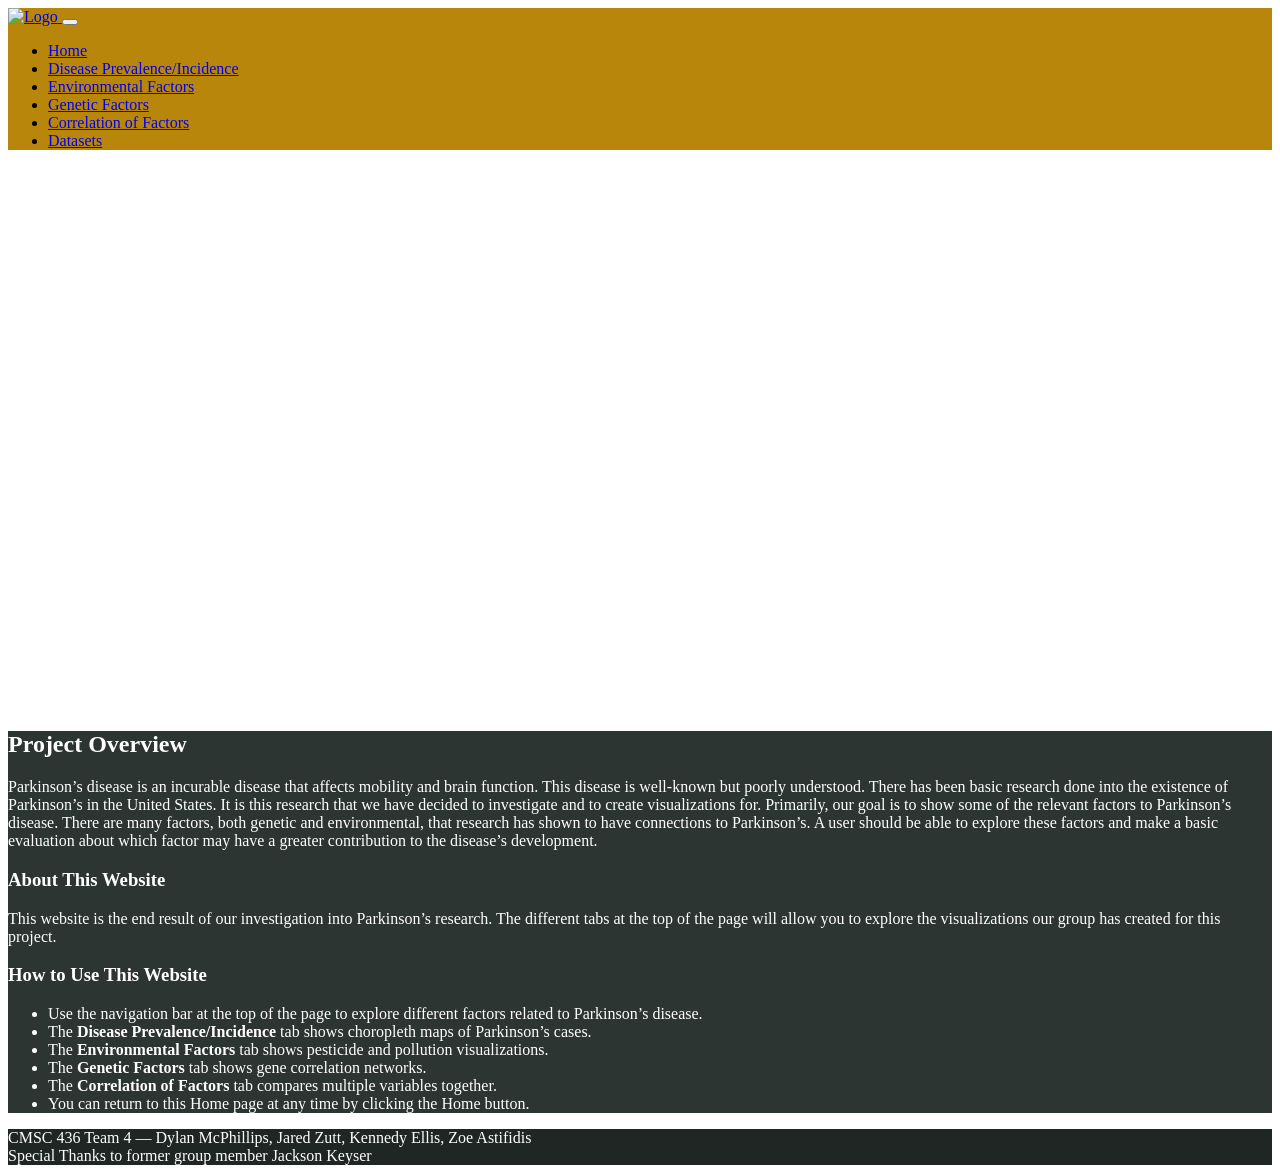
==== index.html @ 83d97052 "Added code to the index and styles files." ====
<!DOCTYPE html>
<html lang="en">
<head>
    <meta charset="UTF-8">
    <meta name="viewport" content="width=device-width, initial-scale=1.0">
    <title>Parkinson’s Factors Project</title>

    <!-- Bootstrap -->
    <link rel="stylesheet" href="bootstrap/css/bootstrap.min.css">
    <link rel="stylesheet" href="css/styles.css">
</head>

<body>

<!-- NAVBAR -->
<nav class="navbar navbar-expand-lg" style="background-color: #b8860b;">
    <div class="container">
        <a class="navbar-brand" href="index.html">
            <img src="images/website_logo.jpg" alt="Logo" style="height: 45px;">
        </a>

        <button class="navbar-toggler" type="button" data-bs-toggle="collapse" data-bs-target="#navMenu">
            <span class="navbar-toggler-icon"></span>
        </button>

        <div class="collapse navbar-collapse" id="navMenu">
            <ul class="navbar-nav ms-auto">
                <li class="nav-item"><a class="nav-link active text-white" href="index.html">Home</a></li>
                <li class="nav-item"><a class="nav-link text-white" href="disease.html">Disease Prevalence/Incidence</a></li>
                <li class="nav-item"><a class="nav-link text-white" href="environment.html">Environmental Factors</a></li>
                <li class="nav-item"><a class="nav-link text-white" href="genetic.html">Genetic Factors</a></li>
                <li class="nav-item"><a class="nav-link text-white" href="correlation.html">Correlation of Factors</a></li>
                <li class="nav-item"><a class="nav-link text-white" href="datasets.html">Datasets</a></li>
            </ul>
        </div>
    </div>
</nav>

<!-- HERO SECTION -->
<header class="hero d-flex align-items-center" 
        style="
            background-image: url('images/BACKGROUND.jpg');
            background-size: cover;
            background-position: center;
            height: 60vh;
            color: #ffffff;
        ">
    <div class="container text-center">
        <h1 class="display-4 fw-bold">Understanding Parkinson’s Disease</h1>
        <p class="lead">Exploring genetic, environmental, and epidemiological factors</p>
    </div>
</header>

<!-- MAIN CONTENT -->
<section class="py-5" style="background-color: #2C3531; color: #ffffff;">
    <div class="container">

        <!-- EXECUTIVE SUMMARY -->
        <h2 class="fw-bold">Project Overview</h2>
        <p>
            Parkinson’s disease is an incurable disease that affects mobility and brain function. 
            This disease is well-known but poorly understood. There has been basic research done 
            into the existence of Parkinson’s in the United States. It is this research that we 
            have decided to investigate and to create visualizations for. Primarily, our goal is 
            to show some of the relevant factors to Parkinson’s disease. There are many factors, 
            both genetic and environmental, that research has shown to have connections to 
            Parkinson’s. A user should be able to explore these factors and make a basic evaluation 
            about which factor may have a greater contribution to the disease’s development.
        </p>

        <!-- WEBSITE DESCRIPTION -->
        <h3 class="fw-bold mt-4">About This Website</h3>
        <p>
            This website is the end result of our investigation into Parkinson’s research. 
            The different tabs at the top of the page will allow you to explore the visualizations 
            our group has created for this project.
        </p>

        <!-- USER INSTRUCTIONS -->
        <h3 class="fw-bold mt-4">How to Use This Website</h3>
        <ul>
            <li>Use the navigation bar at the top of the page to explore different factors related to Parkinson’s disease.</li>
            <li>The <strong>Disease Prevalence/Incidence</strong> tab shows choropleth maps of Parkinson’s cases.</li>
            <li>The <strong>Environmental Factors</strong> tab shows pesticide and pollution visualizations.</li>
            <li>The <strong>Genetic Factors</strong> tab shows gene correlation networks.</li>
            <li>The <strong>Correlation of Factors</strong> tab compares multiple variables together.</li>
            <li>You can return to this Home page at any time by clicking the Home button.</li>
        </ul>

    </div>
</section>

<!-- OPTIONAL FOOTER -->
<footer class="text-center py-3" style="background-color: #1f2624; color: #ffffff;">
    CMSC 436 Team 4 — Dylan McPhillips, Jared Zutt, Kennedy Ellis, Zoe Astifidis  
    <br>Special Thanks to former group member Jackson Keyser
</footer>

<script src="bootstrap/js/bootstrap.bundle.min.js"></script>
</body>
</html>
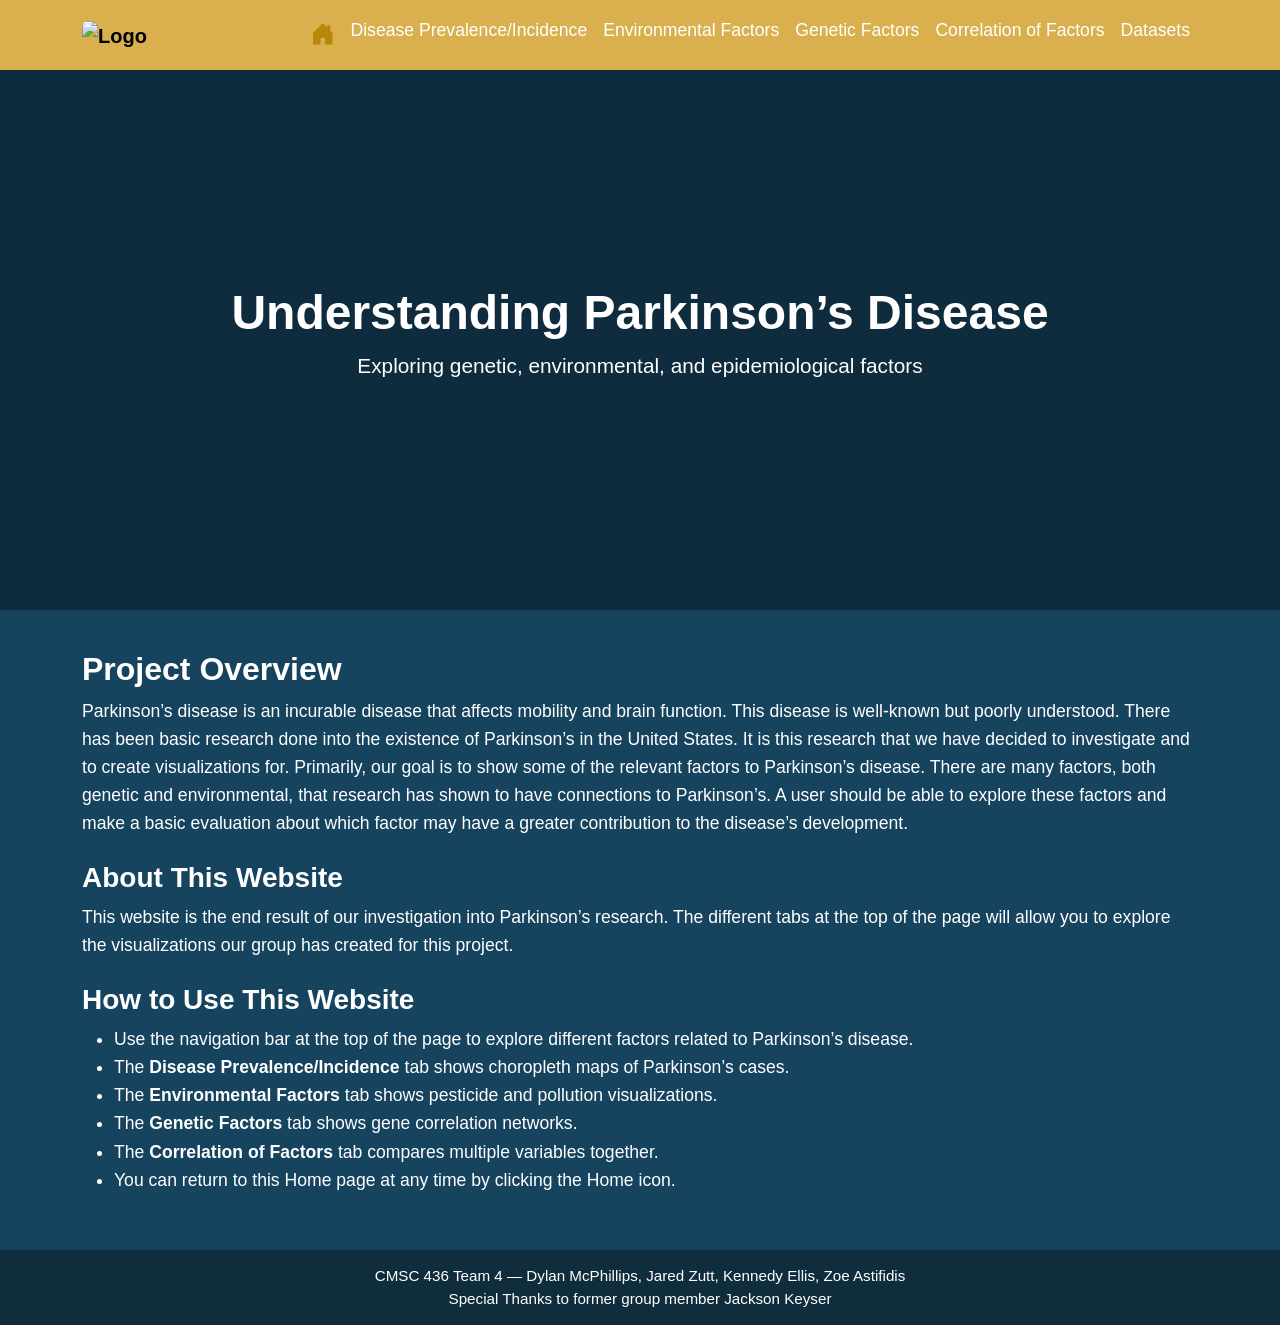
==== commit fa2c19b5: "Fixed up the Homepage and styles.css" ====
--- a/index.html
+++ b/index.html
@@ -5,54 +5,62 @@
     <meta name="viewport" content="width=device-width, initial-scale=1.0">
     <title>Parkinson’s Factors Project</title>
 
-    <!-- Bootstrap -->
-    <link rel="stylesheet" href="bootstrap/css/bootstrap.min.css">
-    <link rel="stylesheet" href="css/styles.css">
+    <!-- BOOTSTRAP CDN (CSS) -->
+    <link href="https://cdn.jsdelivr.net/npm/bootstrap@5.3.3/dist/css/bootstrap.min.css" rel="stylesheet">
+
+    <!-- BOOTSTRAP ICONS -->
+    <link rel="stylesheet" href="https://cdn.jsdelivr.net/npm/bootstrap-icons@1.11.3/font/bootstrap-icons.css">
+
+    <!-- YOUR CSS -->
+    <link rel="stylesheet" href="Styles.css">
 </head>
 
 <body>
 
 <!-- NAVBAR -->
-<nav class="navbar navbar-expand-lg" style="background-color: #b8860b;">
+<nav class="navbar navbar-expand-lg">
     <div class="container">
+        <!-- LOGO -->
         <a class="navbar-brand" href="index.html">
-            <img src="images/website_logo.jpg" alt="Logo" style="height: 45px;">
+            <img src="Images/website_logo.jpg" alt="Logo" style="height: 45px;">
         </a>
 
+        <!-- MOBILE TOGGLER -->
         <button class="navbar-toggler" type="button" data-bs-toggle="collapse" data-bs-target="#navMenu">
             <span class="navbar-toggler-icon"></span>
         </button>
 
+        <!-- NAV LINKS -->
         <div class="collapse navbar-collapse" id="navMenu">
             <ul class="navbar-nav ms-auto">
-                <li class="nav-item"><a class="nav-link active text-white" href="index.html">Home</a></li>
-                <li class="nav-item"><a class="nav-link text-white" href="disease.html">Disease Prevalence/Incidence</a></li>
-                <li class="nav-item"><a class="nav-link text-white" href="environment.html">Environmental Factors</a></li>
-                <li class="nav-item"><a class="nav-link text-white" href="genetic.html">Genetic Factors</a></li>
-                <li class="nav-item"><a class="nav-link text-white" href="correlation.html">Correlation of Factors</a></li>
-                <li class="nav-item"><a class="nav-link text-white" href="datasets.html">Datasets</a></li>
+
+                <!-- HOME ICON ONLY -->
+                <li class="nav-item">
+                    <a class="nav-link active" href="index.html">
+                        <i class="bi bi-house-door-fill" style="font-size: 1.5rem; color: #B8860B;"></i>
+                    </a>
+                </li>
+
+                <li class="nav-item"><a class="nav-link" href="DiseasePrevalenceIncidence.html">Disease Prevalence/Incidence</a></li>
+                <li class="nav-item"><a class="nav-link" href="EnvironmentalFactors.html">Environmental Factors</a></li>
+                <li class="nav-item"><a class="nav-link" href="Geneticfactors.html">Genetic Factors</a></li>
+                <li class="nav-item"><a class="nav-link" href="Correlation.html">Correlation of Factors</a></li>
+                <li class="nav-item"><a class="nav-link" href="Datasets.html">Datasets</a></li>
             </ul>
         </div>
     </div>
 </nav>
 
-<!-- HERO SECTION -->
-<header class="hero d-flex align-items-center" 
-        style="
-            background-image: url('images/BACKGROUND.jpg');
-            background-size: cover;
-            background-position: center;
-            height: 60vh;
-            color: #ffffff;
-        ">
-    <div class="container text-center">
+<!-- HERO BANNER -->
+<header class="hero">
+    <div class="hero-content text-center">
         <h1 class="display-4 fw-bold">Understanding Parkinson’s Disease</h1>
         <p class="lead">Exploring genetic, environmental, and epidemiological factors</p>
     </div>
 </header>
 
 <!-- MAIN CONTENT -->
-<section class="py-5" style="background-color: #2C3531; color: #ffffff;">
+<section>
     <div class="container">
 
         <!-- EXECUTIVE SUMMARY -->
@@ -84,18 +92,20 @@
             <li>The <strong>Environmental Factors</strong> tab shows pesticide and pollution visualizations.</li>
             <li>The <strong>Genetic Factors</strong> tab shows gene correlation networks.</li>
             <li>The <strong>Correlation of Factors</strong> tab compares multiple variables together.</li>
-            <li>You can return to this Home page at any time by clicking the Home button.</li>
+            <li>You can return to this Home page at any time by clicking the Home icon.</li>
         </ul>
 
     </div>
 </section>
 
-<!-- OPTIONAL FOOTER -->
-<footer class="text-center py-3" style="background-color: #1f2624; color: #ffffff;">
+<!-- FOOTER -->
+<footer class="text-center">
     CMSC 436 Team 4 — Dylan McPhillips, Jared Zutt, Kennedy Ellis, Zoe Astifidis  
     <br>Special Thanks to former group member Jackson Keyser
 </footer>
 
-<script src="bootstrap/js/bootstrap.bundle.min.js"></script>
+<!-- BOOTSTRAP CDN (JS) -->
+<script src="https://cdn.jsdelivr.net/npm/bootstrap@5.3.3/dist/js/bootstrap.bundle.min.js"></script>
+
 </body>
 </html>
--- a/Styles.css
+++ b/Styles.css
@@ -0,0 +1,124 @@
+/* ============================
+   GLOBAL THEME (PLAN COLORS)
+============================ */
+body {
+    background-color: #16445E; /* Deep teal */
+    color: #ffffff;            /* White text */
+    font-family: Arial, Helvetica, sans-serif;
+    margin: 0;
+    padding: 0;
+}
+
+h1, h2, h3, h4, h5, h6 {
+    color: #ffffff;
+    font-weight: 700;
+}
+
+/* ============================
+   NAVBAR / TASKBAR (Gold)
+============================ */
+.navbar {
+    background-color: #D9B04D !important; /* Gold */
+}
+
+.navbar-brand img {
+    height: 45px;
+}
+
+.nav-link {
+    color: #ffffff !important;
+    font-weight: 500;
+}
+
+.nav-link:hover {
+    text-decoration: underline;
+    opacity: 0.9;
+}
+
+/* ============================
+   HERO BANNER (Home Page Only)
+============================ */
+.hero {
+    height: 60vh;
+    background-image: url('../Images/BACKGROUND.jpg');
+    background-size: cover;
+    background-position: center;
+    background-repeat: no-repeat;
+
+    display: flex;
+    justify-content: center;
+    align-items: center;
+    text-align: center;
+
+    position: relative;
+    color: #ffffff;
+    padding: 20px;
+}
+
+/* Dark overlay for readability */
+.hero::before {
+    content: "";
+    position: absolute;
+    inset: 0;
+    background: rgba(0, 0, 0, 0.35);
+}
+
+.hero-content {
+    position: relative;
+    z-index: 2;
+}
+
+.hero-content h1 {
+    font-size: 3rem;
+    font-weight: 800;
+}
+
+.hero-content p {
+    font-size: 1.3rem;
+    font-weight: 300;
+}
+
+/* ============================
+   MAIN CONTENT
+============================ */
+section {
+    padding-top: 40px;
+    padding-bottom: 40px;
+}
+
+.container p,
+.container li {
+    font-size: 1.1rem;
+    line-height: 1.6;
+}
+
+/* ============================
+   LINKS (Gold)
+============================ */
+a {
+    color: #D9B04D; /* Gold */
+    font-weight: 600;
+}
+
+a:hover {
+    color: #f0c76a; /* Lighter gold */
+}
+
+/* ============================
+   FOOTER (Darker Teal)
+============================ */
+footer {
+    background-color: #0F2D3C; /* Dark teal */
+    color: #ffffff;
+    padding: 15px 0;
+    font-size: 0.95rem;
+}
+
+/* ============================
+   IMAGES
+============================ */
+img {
+    max-width: 100%;
+    height: auto;
+    border-radius: 6px;
+}
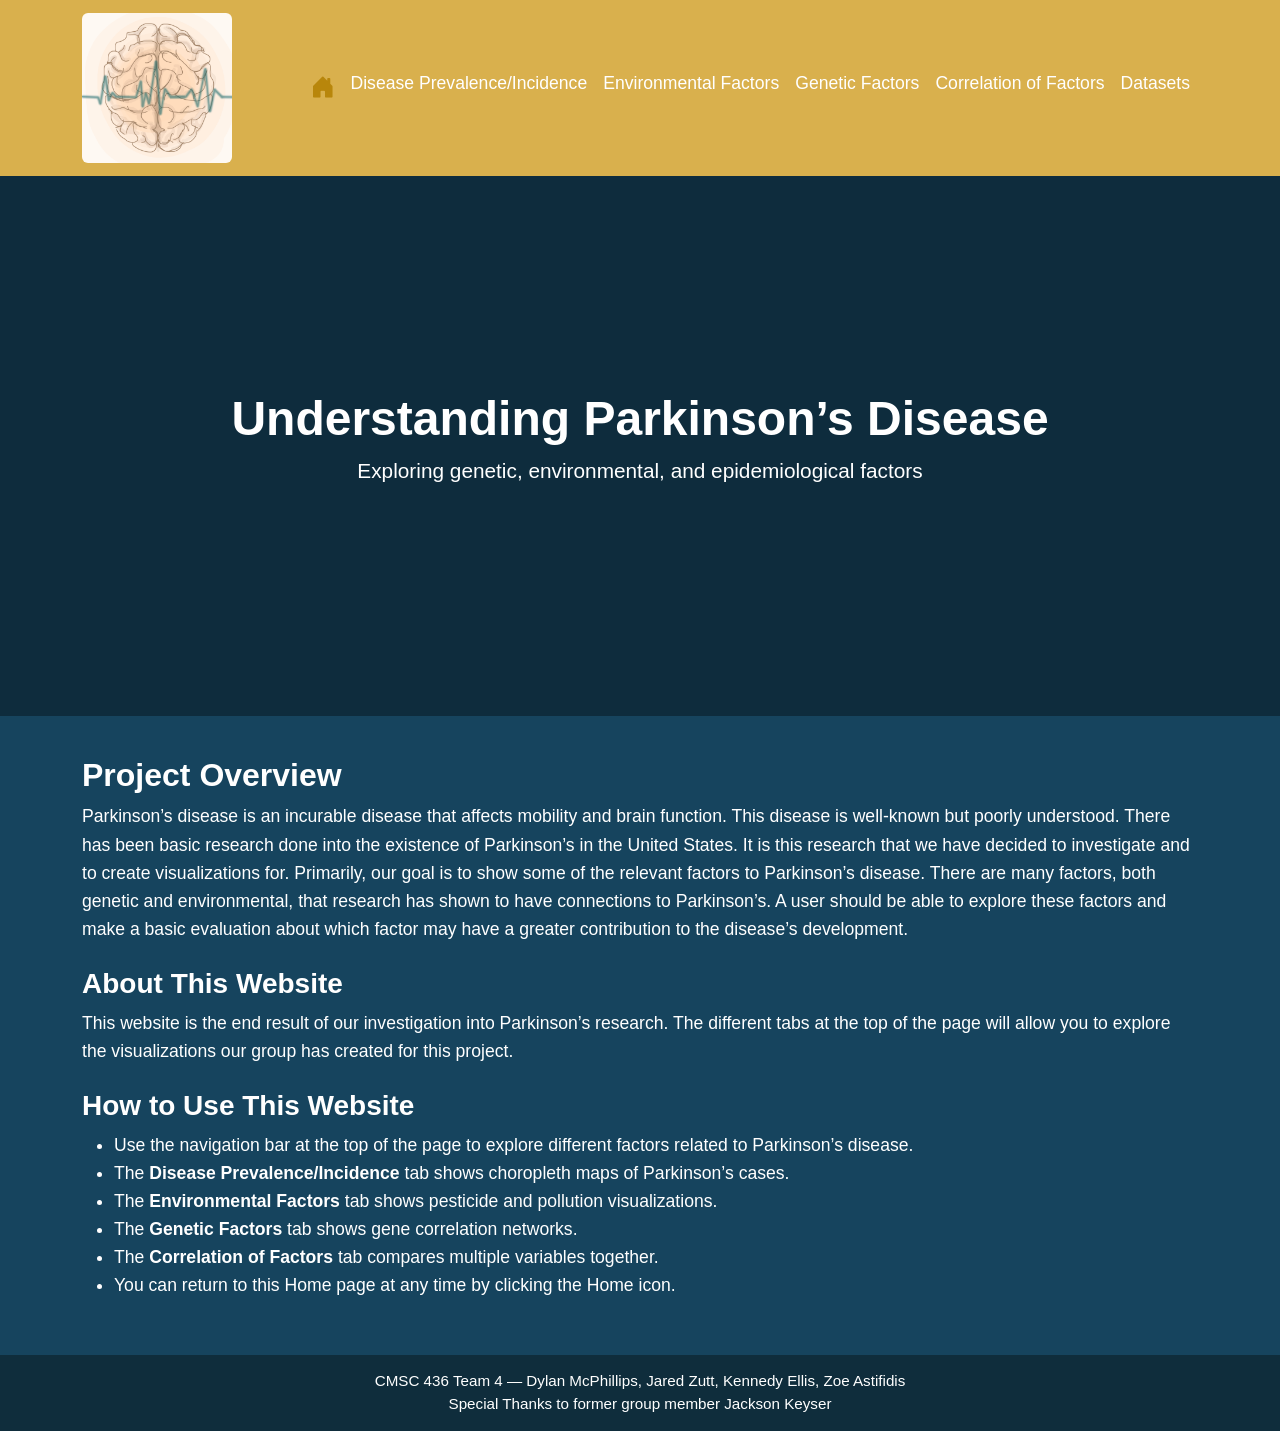
==== commit f7a61f10: "Added the custom site logo" ====
--- a/index.html
+++ b/index.html
@@ -22,7 +22,7 @@
     <div class="container">
         <!-- LOGO -->
         <a class="navbar-brand" href="index.html">
-            <img src="Images/website_logo.jpg" alt="Logo" style="height: 45px;">
+            <img src="Images/website_logo.jpg" alt="Logo"  style="height: 150px;">
         </a>
 
         <!-- MOBILE TOGGLER -->
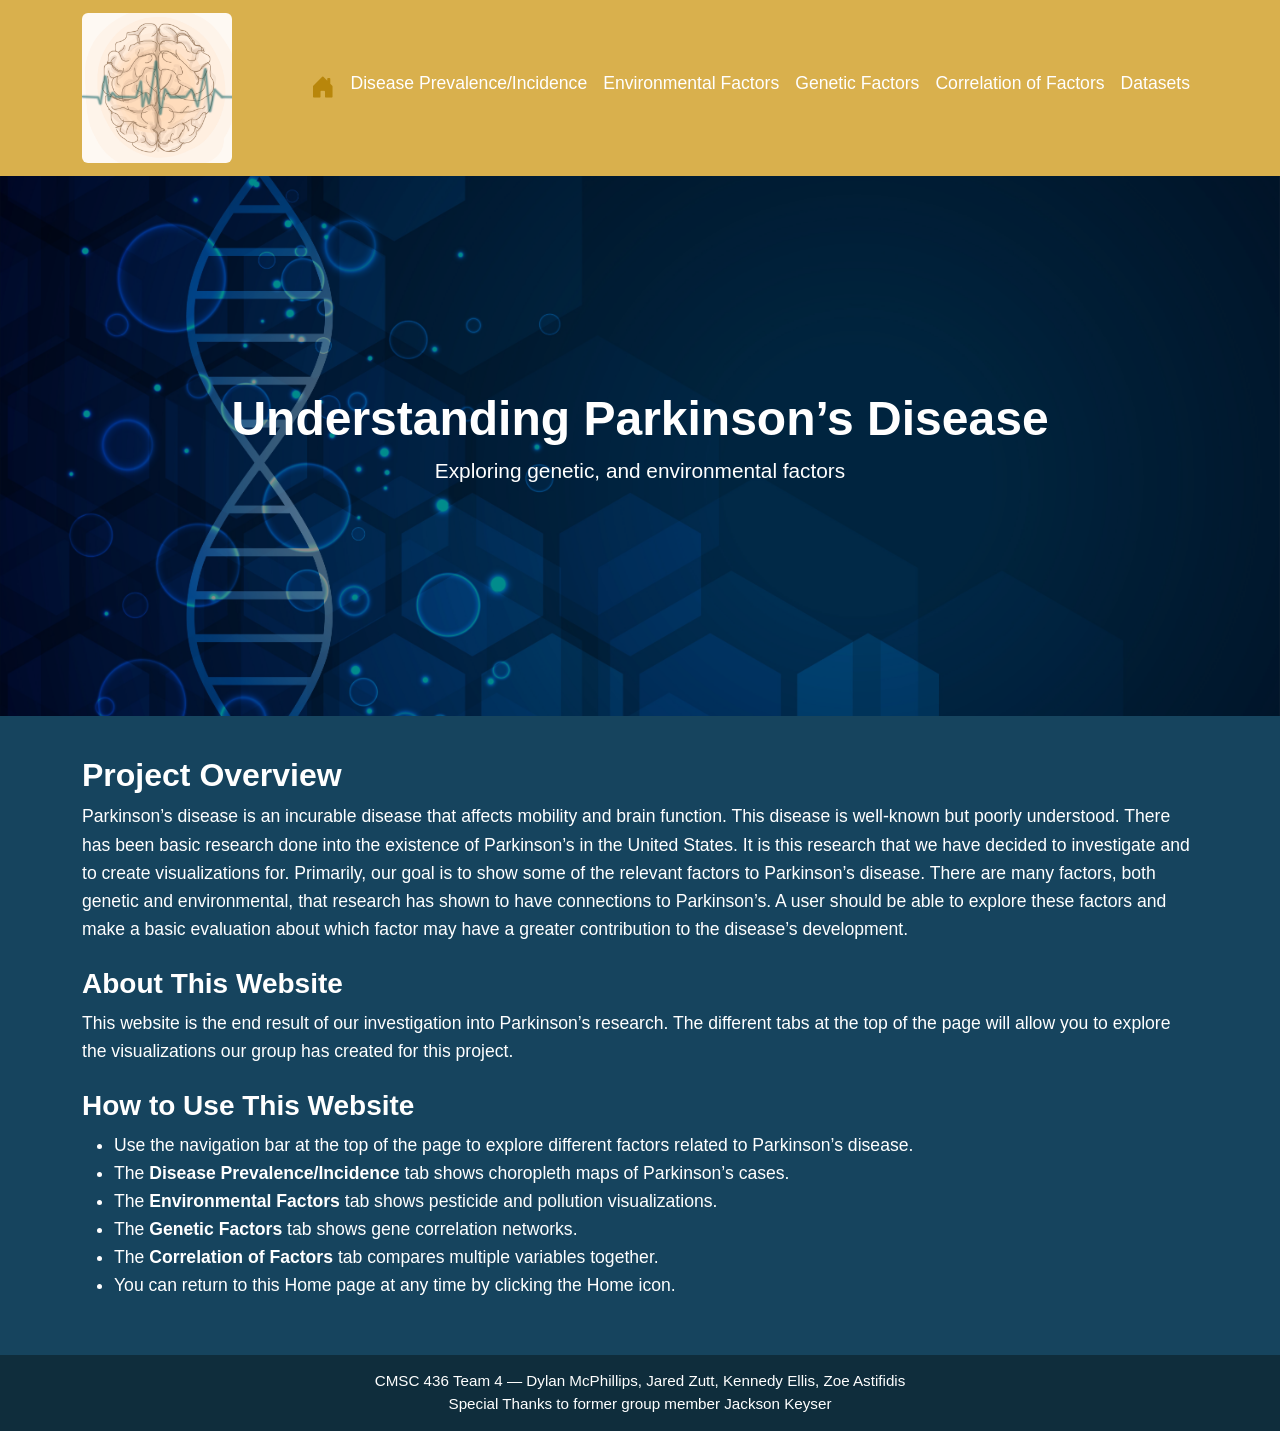
==== commit 5a48eafd: "Made/started the datsets page and added the background image" ====
--- a/index.html
+++ b/index.html
@@ -55,7 +55,7 @@
 <header class="hero">
     <div class="hero-content text-center">
         <h1 class="display-4 fw-bold">Understanding Parkinson’s Disease</h1>
-        <p class="lead">Exploring genetic, environmental, and epidemiological factors</p>
+        <p class="lead">Exploring genetic,  and environmental factors</p>
     </div>
 </header>
 
--- a/Styles.css
+++ b/Styles.css
@@ -2,12 +2,19 @@
    GLOBAL THEME (PLAN COLORS)
 ============================ */
 body {
-    background-color: #16445E; /* Deep teal */
-    color: #ffffff;            /* White text */
+    background-color: #16445E; /* Deep teal fallback */
+    background-image: url('Images/brainwave.jpeg'); /* your image */
+    background-size: cover;
+    background-repeat: no-repeat;
+    background-position: center;
+    background-attachment: fixed;
+
+    color: #ffffff; /* White text */
     font-family: Arial, Helvetica, sans-serif;
     margin: 0;
     padding: 0;
 }
+
 
 h1, h2, h3, h4, h5, h6 {
     color: #ffffff;
@@ -40,7 +47,7 @@
 ============================ */
 .hero {
     height: 60vh;
-    background-image: url('../Images/BACKGROUND.jpg');
+    background-image: url('../Images/BACKGROUND.jpg'); /* FIXED PATH */
     background-size: cover;
     background-position: center;
     background-repeat: no-repeat;
@@ -60,7 +67,7 @@
     content: "";
     position: absolute;
     inset: 0;
-    background: rgba(0, 0, 0, 0.35);
+    background: rgba(0, 0, 0, 0.45); /* slightly darker for clarity */
 }
 
 .hero-content {
@@ -77,6 +84,7 @@
     font-size: 1.3rem;
     font-weight: 300;
 }
+
 
 /* ============================
    MAIN CONTENT
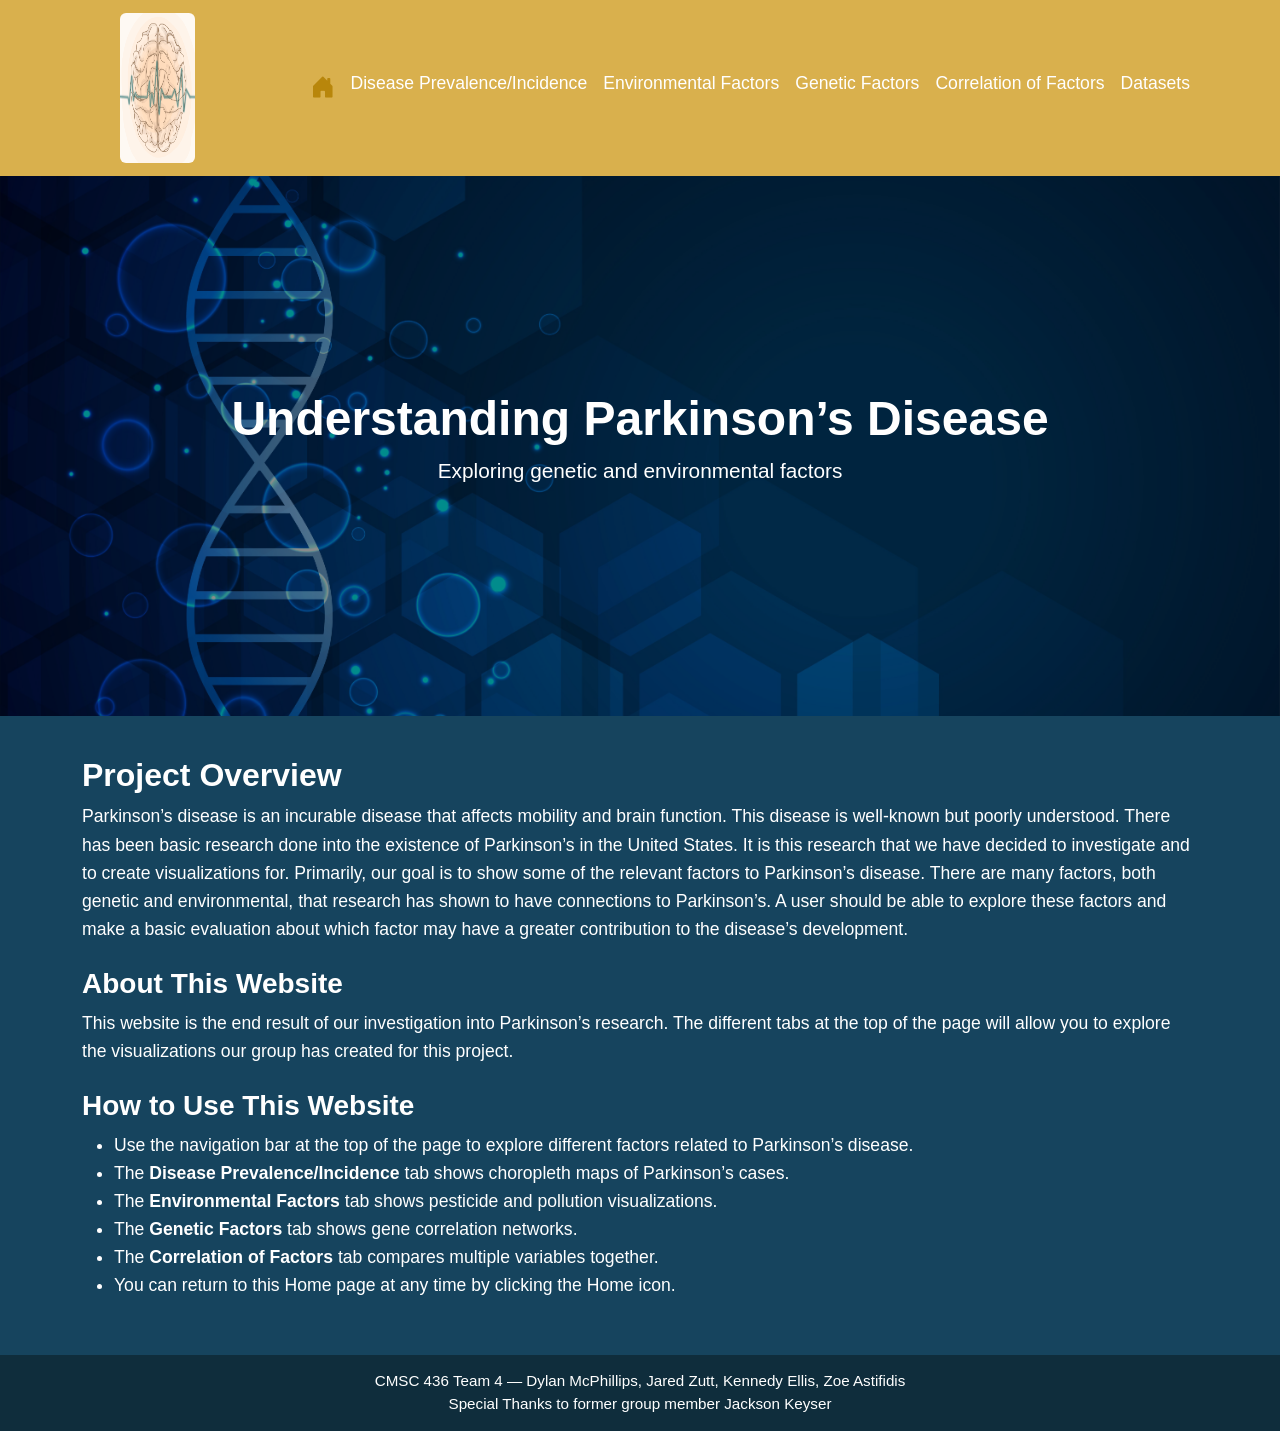
==== commit 3aa601b7: "Added the datasets folder.  Updated the home, genetic factors, and datasets pages" ====
--- a/index.html
+++ b/index.html
@@ -15,14 +15,14 @@
     <link rel="stylesheet" href="Styles.css">
 </head>
 
-<body>
+<body class="page-home">
 
 <!-- NAVBAR -->
 <nav class="navbar navbar-expand-lg">
     <div class="container">
         <!-- LOGO -->
         <a class="navbar-brand" href="index.html">
-            <img src="Images/website_logo.jpg" alt="Logo"  style="height: 150px;">
+            <img src="Images/website_logo.jpg" alt="Logo" style="height: 150px;">
         </a>
 
         <!-- MOBILE TOGGLER -->
@@ -55,7 +55,7 @@
 <header class="hero">
     <div class="hero-content text-center">
         <h1 class="display-4 fw-bold">Understanding Parkinson’s Disease</h1>
-        <p class="lead">Exploring genetic,  and environmental factors</p>
+        <p class="lead">Exploring genetic and environmental factors</p>
     </div>
 </header>
 
--- a/Styles.css
+++ b/Styles.css
@@ -130,3 +130,10 @@
     height: auto;
     border-radius: 6px;
 }
+
+.container img {
+    display: block;
+    margin-left: auto;
+    margin-right: auto;
+    width: 50%;
+}
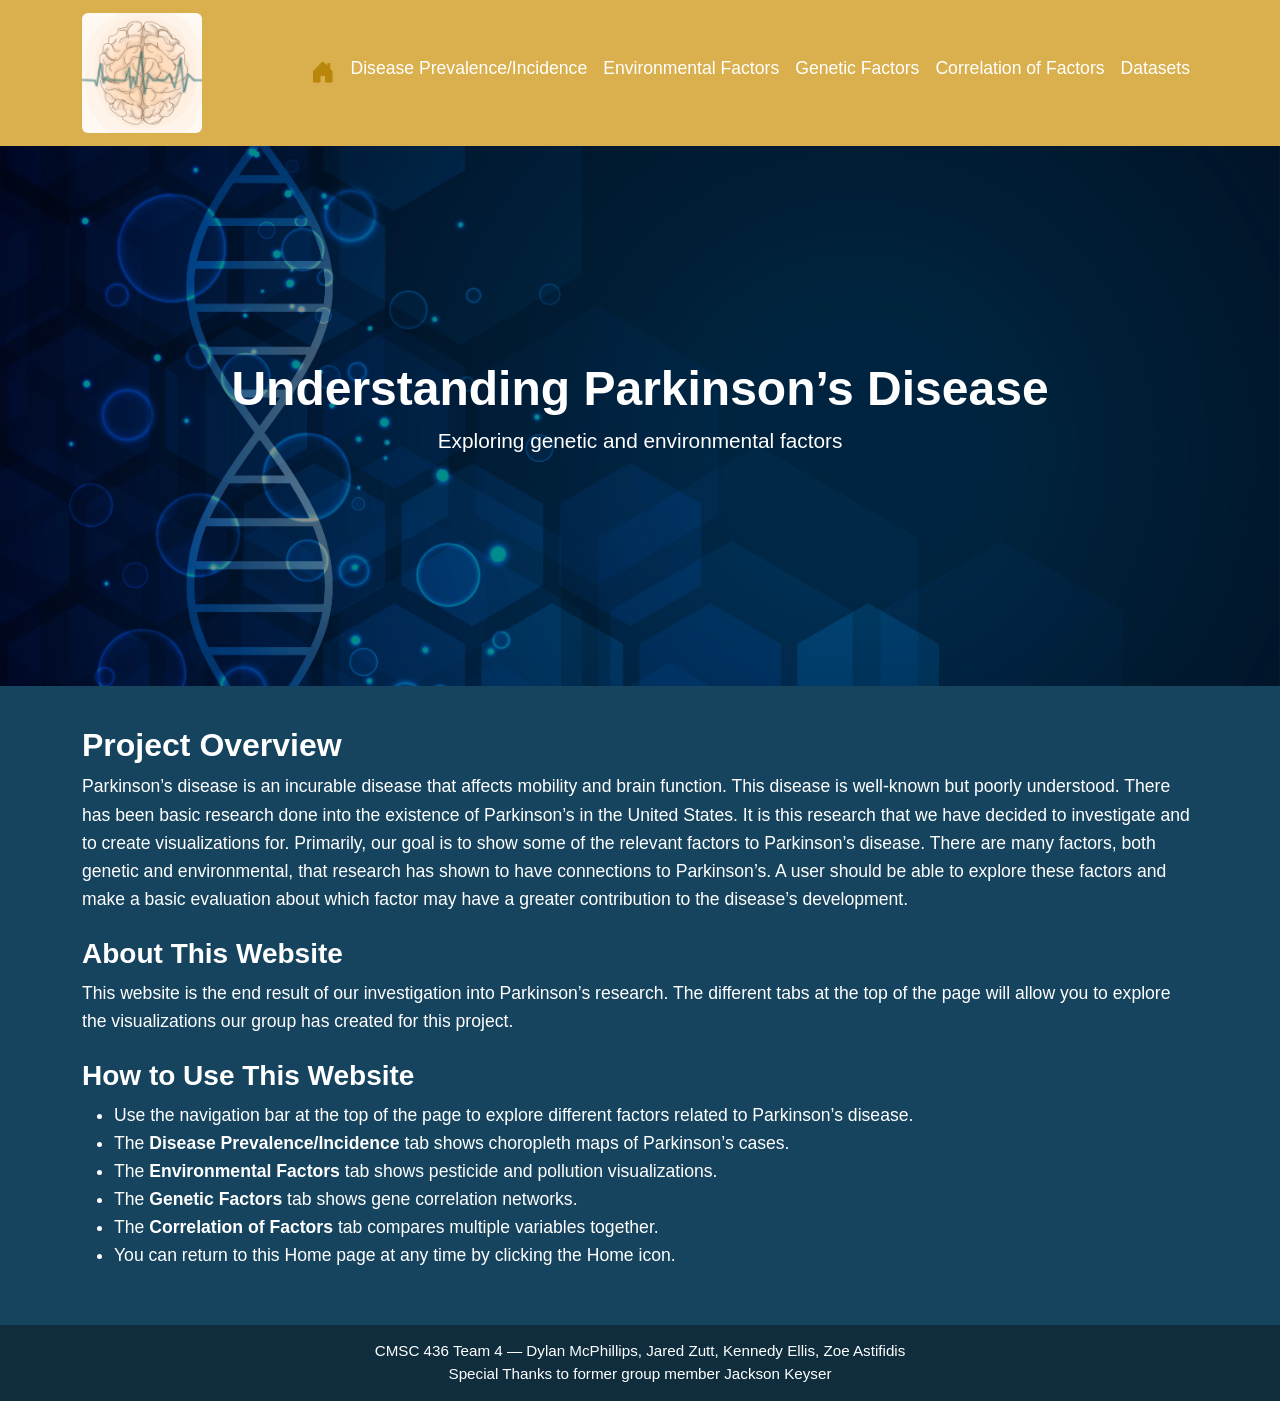
==== commit f4b9beaf: "Fixed an issue with switching between certain pages" ====
--- a/index.html
+++ b/index.html
@@ -22,7 +22,7 @@
     <div class="container">
         <!-- LOGO -->
         <a class="navbar-brand" href="index.html">
-            <img src="Images/website_logo.jpg" alt="Logo" style="height: 150px;">
+            <img src="Images/website_logo.jpg" alt="Logo" style="width:120px; height:120px;">
         </a>
 
         <!-- MOBILE TOGGLER -->
@@ -43,7 +43,7 @@
 
                 <li class="nav-item"><a class="nav-link" href="DiseasePrevalenceIncidence.html">Disease Prevalence/Incidence</a></li>
                 <li class="nav-item"><a class="nav-link" href="EnvironmentalFactors.html">Environmental Factors</a></li>
-                <li class="nav-item"><a class="nav-link" href="Geneticfactors.html">Genetic Factors</a></li>
+                <li class="nav-item"><a class="nav-link" href="GeneticFactors.html">Genetic Factors</a></li>
                 <li class="nav-item"><a class="nav-link" href="Correlation.html">Correlation of Factors</a></li>
                 <li class="nav-item"><a class="nav-link" href="Datasets.html">Datasets</a></li>
             </ul>
--- a/Styles.css
+++ b/Styles.css
@@ -3,7 +3,6 @@
 ============================ */
 body {
     background-color: #16445E; /* Deep teal fallback */
-    background-image: url('Images/brainwave.jpeg'); /* your image */
     background-size: cover;
     background-repeat: no-repeat;
     background-position: center;
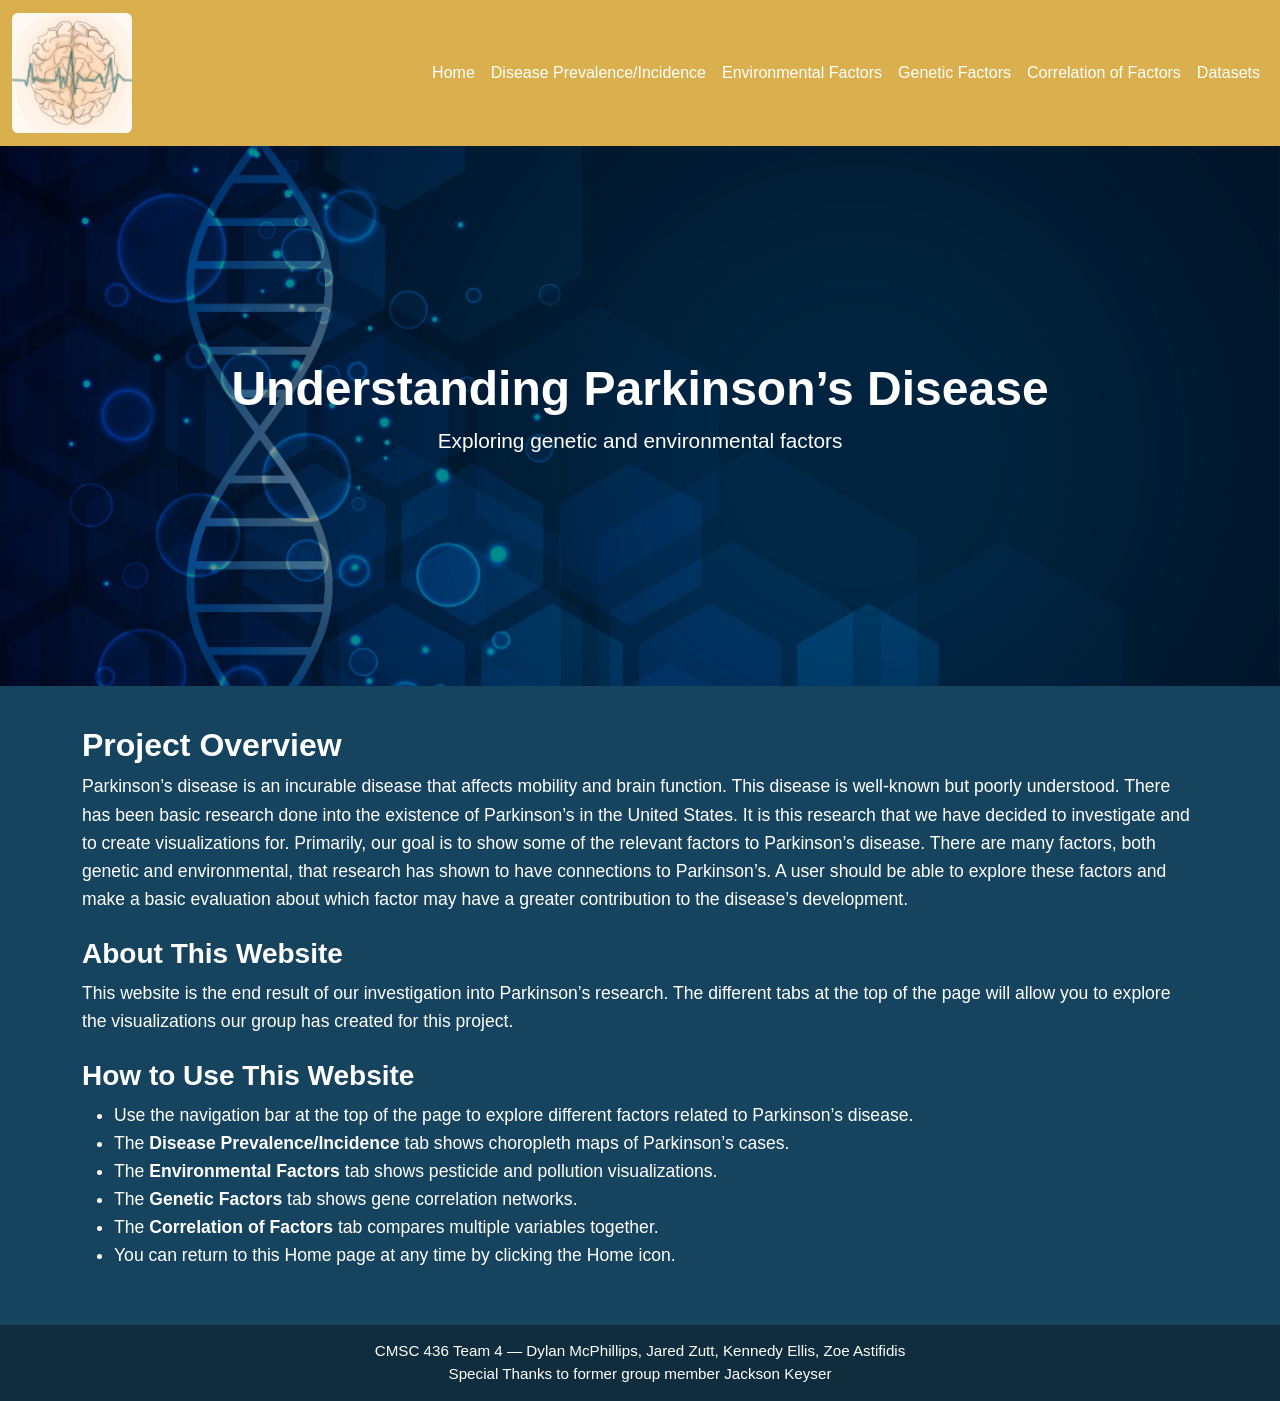
==== commit 8b563d09: "Added teh rest of the images to the folder. Coded the DiseasePrevalenceIncidence page. Fixed an issu" ====
--- a/index.html
+++ b/index.html
@@ -18,38 +18,36 @@
 <body class="page-home">
 
 <!-- NAVBAR -->
-<nav class="navbar navbar-expand-lg">
-    <div class="container">
-        <!-- LOGO -->
+<nav class="navbar navbar-expand-lg" style="background-color:#B8860B;">
+    <div class="container-fluid">
+
+        <!-- LOGO ON LEFT -->
         <a class="navbar-brand" href="index.html">
-            <img src="Images/website_logo.jpg" alt="Logo" style="width:120px; height:120px;">
+            <img src="Images/website_logo.jpg" alt="Logo" style="height:120px;">
         </a>
 
         <!-- MOBILE TOGGLER -->
-        <button class="navbar-toggler" type="button" data-bs-toggle="collapse" data-bs-target="#navMenu">
+        <button class="navbar-toggler" type="button" data-bs-toggle="collapse" data-bs-target="#navbarNav">
             <span class="navbar-toggler-icon"></span>
         </button>
 
-        <!-- NAV LINKS -->
-        <div class="collapse navbar-collapse" id="navMenu">
+        <!-- NAV LINKS ON RIGHT -->
+        <div class="collapse navbar-collapse" id="navbarNav">
             <ul class="navbar-nav ms-auto">
 
-                <!-- HOME ICON ONLY -->
-                <li class="nav-item">
-                    <a class="nav-link active" href="index.html">
-                        <i class="bi bi-house-door-fill" style="font-size: 1.5rem; color: #B8860B;"></i>
-                    </a>
-                </li>
+                <li class="nav-item"><a class="nav-link text-white" href="index.html">Home</a></li>
+                <li class="nav-item"><a class="nav-link text-white" href="DiseasePrevalenceIncidence.html">Disease Prevalence/Incidence</a></li>
+                <li class="nav-item"><a class="nav-link text-white" href="EnvironmentalFactors.html">Environmental Factors</a></li>
+                <li class="nav-item"><a class="nav-link text-white" href="GeneticFactors.html">Genetic Factors</a></li>
+                <li class="nav-item"><a class="nav-link text-white" href="Correlation.html">Correlation of Factors</a></li>
+                <li class="nav-item"><a class="nav-link text-white" href="Datasets.html">Datasets</a></li>
 
-                <li class="nav-item"><a class="nav-link" href="DiseasePrevalenceIncidence.html">Disease Prevalence/Incidence</a></li>
-                <li class="nav-item"><a class="nav-link" href="EnvironmentalFactors.html">Environmental Factors</a></li>
-                <li class="nav-item"><a class="nav-link" href="GeneticFactors.html">Genetic Factors</a></li>
-                <li class="nav-item"><a class="nav-link" href="Correlation.html">Correlation of Factors</a></li>
-                <li class="nav-item"><a class="nav-link" href="Datasets.html">Datasets</a></li>
             </ul>
         </div>
+
     </div>
 </nav>
+
 
 <!-- HERO BANNER -->
 <header class="hero">
--- a/Styles.css
+++ b/Styles.css
@@ -2,17 +2,19 @@
    GLOBAL THEME (PLAN COLORS)
 ============================ */
 body {
-    background-color: #16445E; /* Deep teal fallback */
+    background-color: #16445E;
     background-size: cover;
     background-repeat: no-repeat;
     background-position: center;
     background-attachment: fixed;
 
-    color: #ffffff; /* White text */
+    color: #ffffff;
     font-family: Arial, Helvetica, sans-serif;
     margin: 0;
     padding: 0;
 }
+
+
 
 
 h1, h2, h3, h4, h5, h6 {
